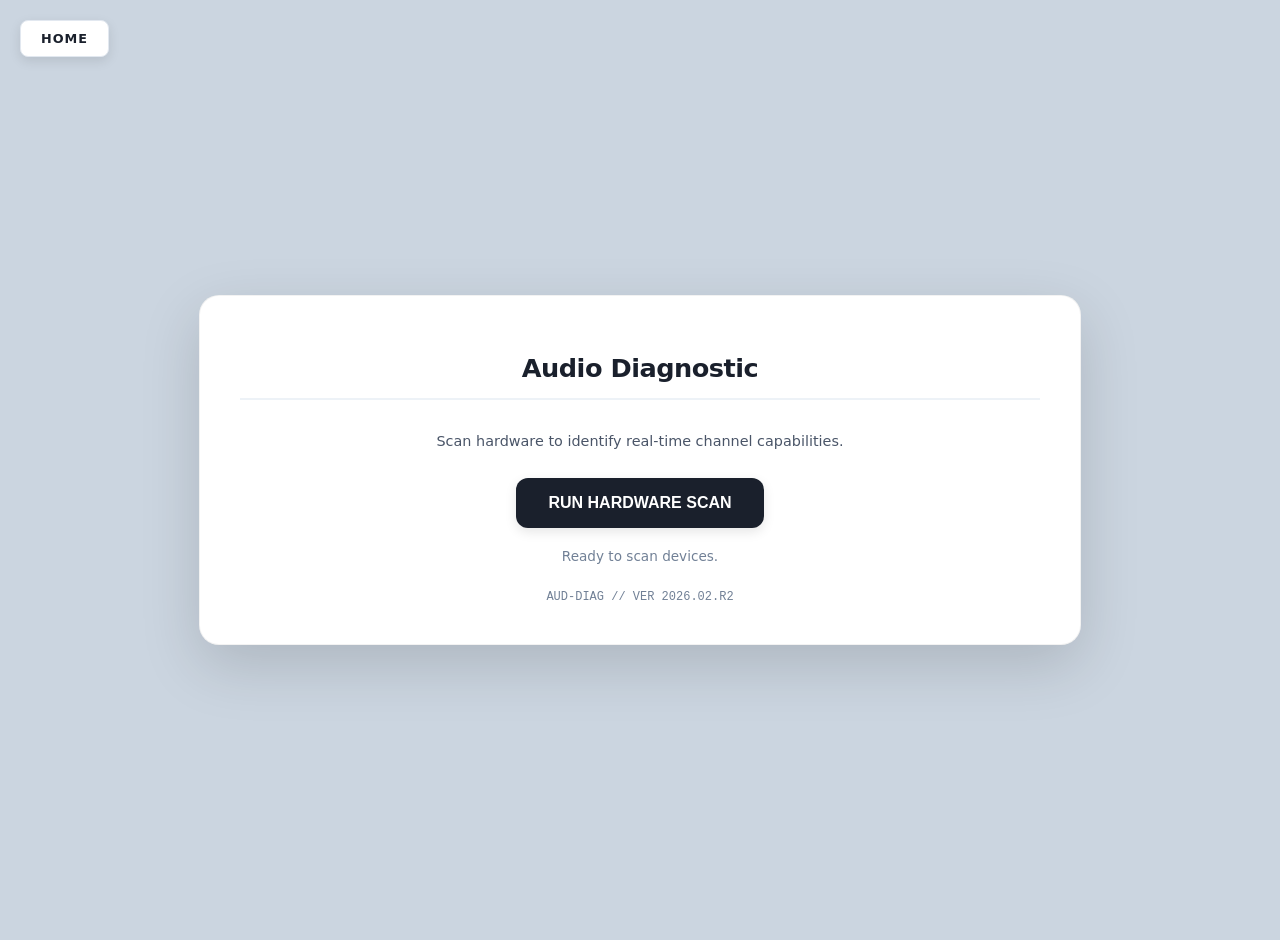
==== audio_diagnostic.html @ 679a3c7c "(update) channge filename, add simple app for detecting audio device" ====
<!DOCTYPE html>
<html lang="en">
  <head>
    <meta charset="UTF-8">
    <meta name="viewport" content="width=device-width, initial-scale=1.0">
    <title>Audio Device Diagnostic</title>
    <style>
     body { font-family: 'Inter', 'Segoe UI', system-ui, sans-serif; background: #cbd5e0; color: #2d3748; display: flex; flex-direction: column; align-items: center; justify-content: center; min-height: 100vh; margin: 0; padding: 20px; }
     .home-btn { position: absolute; top: 20px; left: 20px; text-decoration: none; color: #1a202c; background: #fff; padding: 10px 20px; border-radius: 8px; box-shadow: 0 4px 12px rgba(0,0,0,0.1); transition: all 0.2s; border: 1px solid #e2e8f0; font-weight: 800; text-transform: uppercase; letter-spacing: 1px; font-size: 0.8em; z-index: 100; }
     .container { background: #ffffff; padding: 40px; border-radius: 20px; box-shadow: 0 20px 60px rgba(0,0,0,0.15); border: 1px solid rgba(0,0,0,0.05); width: 95%; max-width: 800px; text-align: center; }
     h1 { color: #1a202c; font-size: 1.6em; margin-bottom: 30px; border-bottom: 2px solid #edf2f7; padding-bottom: 15px; letter-spacing: -0.5px; font-weight: 800; }
     .description { font-size: 0.9em; color: #4a5568; margin-bottom: 25px; line-height: 1.6; }
     #run-btn { background: #1a202c; color: #ffffff; border: none; padding: 16px 32px; border-radius: 12px; font-weight: 700; font-size: 1em; cursor: pointer; transition: all 0.2s ease; box-shadow: 0 4px 12px rgba(0,0,0,0.1); margin-bottom: 20px; }
     #run-btn:hover { transform: translateY(-2px); box-shadow: 0 8px 25px rgba(0,0,0,0.2); background: #2d3748; }
     #run-btn:disabled { background: #e2e8f0; color: #a0aec0; cursor: not-allowed; }
     #status { font-size: 0.85em; color: #718096; margin-bottom: 20px; min-height: 1.2em; }
     .table-container { overflow-x: auto; border: 1px solid #e2e8f0; border-radius: 12px; margin-top: 20px; }
     table { width: 100%; border-collapse: collapse; text-align: left; font-size: 0.9em; }
     th { background: #f8fafc; color: #4a5568; font-weight: 700; padding: 15px 20px; border-bottom: 1px solid #e2e8f0; text-transform: uppercase; font-size: 0.75em; }
     td { padding: 15px 20px; border-bottom: 1px solid #edf2f7; color: #2d3748; }
     .badge { font-weight: 700; font-size: 0.75em; padding: 4px 10px; border-radius: 6px; display: inline-block; }
     .in-badge { background: #ebf8ff; color: #3182ce; }
     .out-badge { background: #faf5ff; color: #805ad5; }
     .ch-count { font-family: 'SFMono-Regular', Consolas, monospace; font-weight: 700; color: #1a202c; }
     .footer { margin-top: 25px; font-size: 0.75em; color: #718096; font-family: 'SFMono-Regular', Consolas, monospace; }
    </style>
  </head>
  <body>
    <a href="index.html" class="home-btn">Home</a>

    <div class="container">
      <h1>Audio Diagnostic</h1>
      <p class="description">Scan hardware to identify real-time channel capabilities.</p>

      <button id="run-btn">RUN HARDWARE SCAN</button>
      <div id="status">Ready to scan devices.</div>

      <div class="table-container" id="table-wrap" style="display: none;">
        <table>
          <thead>
            <tr>
              <th>Type</th>
              <th>Device</th>
              <th>Channels</th>
              <th>Detection Basis</th>
            </tr>
          </thead>
          <tbody id="result-body"></tbody>
        </table>
      </div>
      <div class="footer">AUD-DIAG // VER 2026.02.R2</div>
    </div>

    <script>
     async function getCompleteAudioDiagnostic() {
       const btn = document.getElementById('run-btn');
       const status = document.getElementById('status');
       const tableWrap = document.getElementById('table-wrap');
       const tbody = document.getElementById('result-body');

       btn.disabled = true;
       tbody.innerHTML = "";
       status.textContent = "Scanning devices...";

       try {
         // デバイスラベル取得のための初期権限
         const initialStream = await navigator.mediaDevices.getUserMedia({ audio: true });
         const devices = await navigator.mediaDevices.enumerateDevices();
         const audioDevices = devices.filter(d => d.kind === 'audioinput' || d.kind === 'audiooutput');
         let counter = {}

         for (const device of audioDevices) {
           let channelCount = "N/A";
           let detail = "";
           if (typeof counter[device.kind] === 'undefined') {
             counter[device.kind] = 0
           } else {
             counter[device.kind] += 1
           }

           if (device.kind === 'audioinput') {
             try {
               const stream = await navigator.mediaDevices.getUserMedia({
                 audio: { deviceId: { exact: device.deviceId }, echoCancellation: false, noiseSuppression: false, autoGainControl: false }
               });
               const track = stream.getAudioTracks()[0];
               const caps = track.getCapabilities ? track.getCapabilities() : {};
               const settings = track.getSettings ? track.getSettings() : {};
               const max = caps.channelCount?.max || settings.channelCount || 1;
               channelCount = `${max} ch`;
               detail = caps.channelCount ? "Hardware Capabilities" : "Active Settings";
               stream.getTracks().forEach(t => t.stop());
             } catch (e) {
               channelCount = "Denied";
               detail = "Permission Error";
             }
           } else if (device.kind === 'audiooutput') {
             // --- Output Diagnostic (Anti-Cache Logic) ---
             try {
               const audioCtx = new (window.AudioContext || window.webkitAudioContext)();

               if (typeof audioCtx.setSinkId === 'function') {
                 // Chromium: デバイスを名指ししてバインド
                 await audioCtx.setSinkId(device.deviceId);
                 channelCount = `${audioCtx.destination.maxChannelCount} ch`;
                 detail = "Verified via setSinkId";
               } else {
                 // for Firefox/Safari:
                 audioCtx.destination.channelCount = 1;
                 const hardwareLimit = audioCtx.destination.maxChannelCount;
                 audioCtx.destination.channelCount = hardwareLimit;

                 channelCount = `${hardwareLimit} ch`;
                 if (counter[device.kind] > 0) {
                   channelCount = `(? ${channelCount} ?)`
                 }
                 detail = "Default Destination Node";
               }
               await audioCtx.close();
             } catch (e) {
               channelCount = "Inquiry Failed";
               detail = "Context Error";
             }
           }

           const tr = document.createElement('tr');
           const isInput = device.kind === 'audioinput';
           tr.innerHTML = `
                        <td><span class="badge ${isInput ? 'in-badge' : 'out-badge'}">${isInput ? 'INPUT' : 'OUTPUT'}</span></td>
                        <td>${device.label || "Unnamed Device"}</td>
                        <td class="ch-count">${channelCount}</td>
                        <td style="font-size: 0.8em; color: #718096;">${detail}</td>
                    `;
           tbody.appendChild(tr);
         }

         initialStream.getTracks().forEach(t => t.stop());
         tableWrap.style.display = "block";
         status.textContent = "Scan complete.";

       } catch (err) {
         status.textContent = "Error: " + err.message;
       } finally {
         btn.disabled = false;
       }
     }

     document.getElementById('run-btn').addEventListener('click', getCompleteAudioDiagnostic);
    </script>
  </body>
</html>
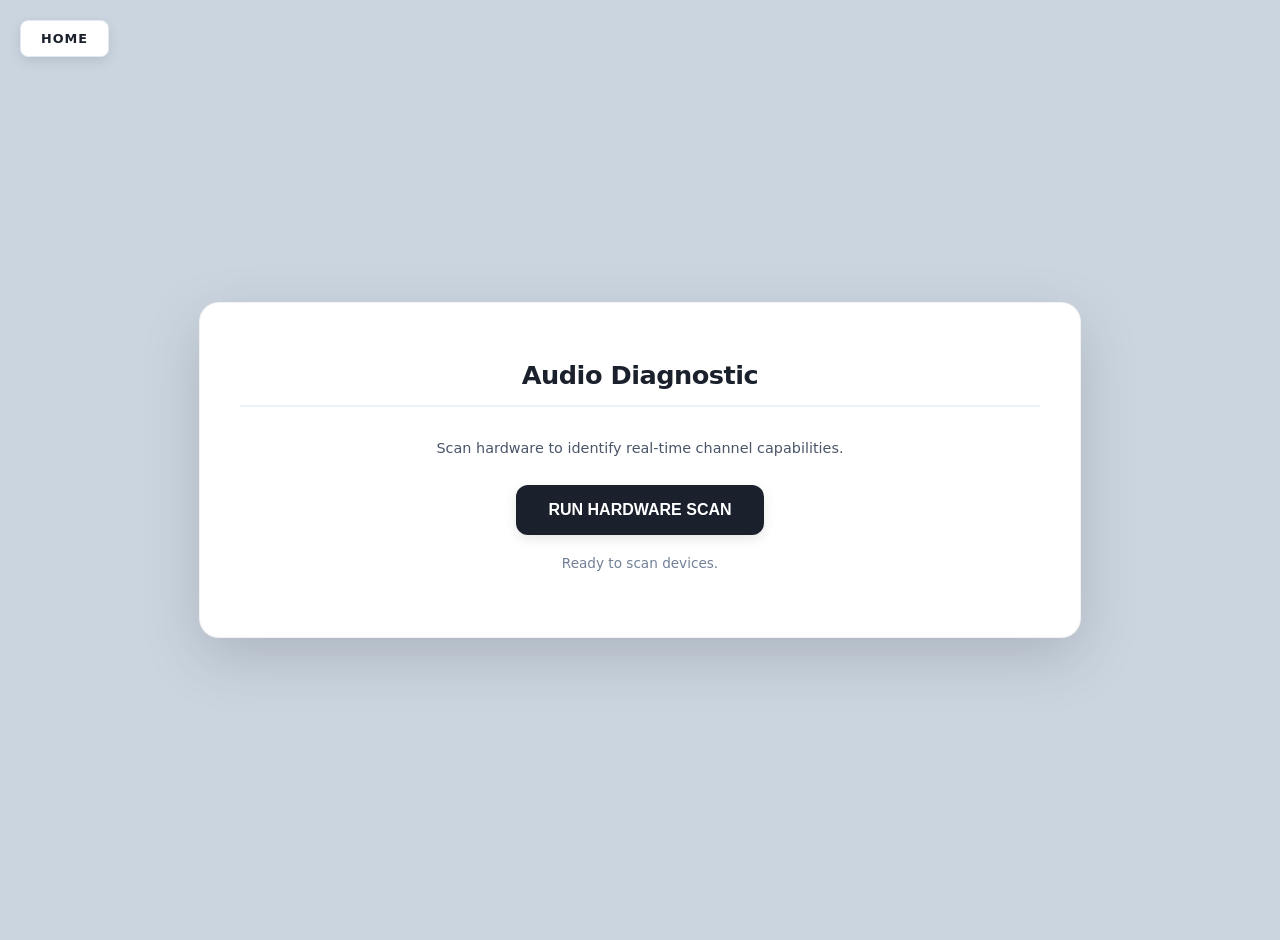
==== commit b5458912: "clear comment" ====
--- a/audio_diagnostic.html
+++ b/audio_diagnostic.html
@@ -48,7 +48,7 @@
           <tbody id="result-body"></tbody>
         </table>
       </div>
-      <div class="footer">AUD-DIAG // VER 2026.02.R2</div>
+      <div class="footer"></div>
     </div>
 
     <script>
